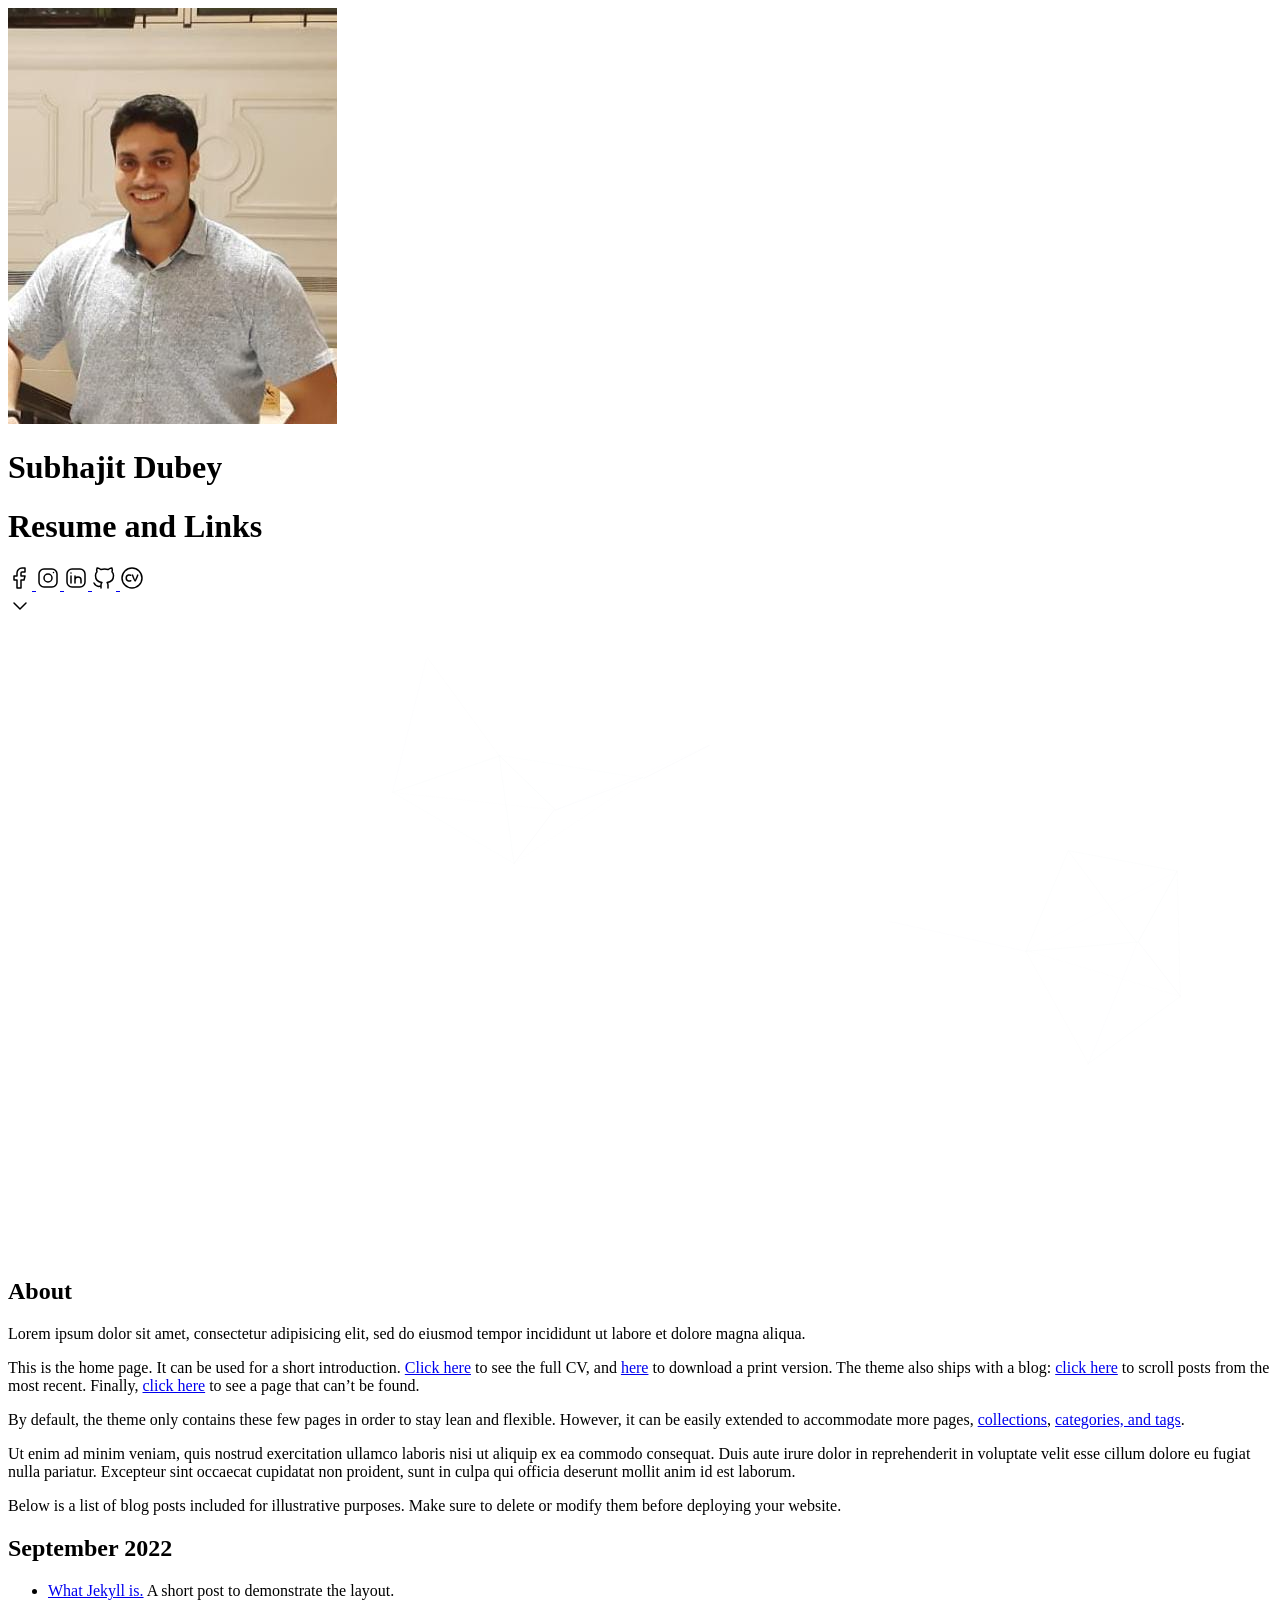
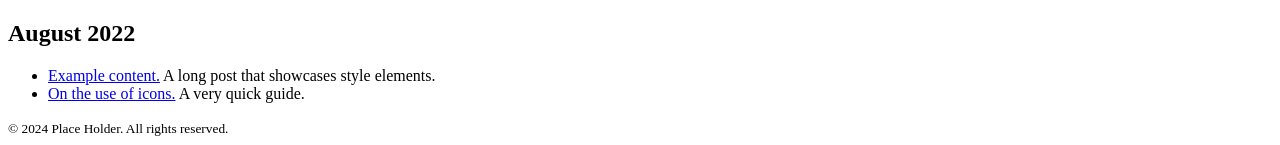
==== docs/index.html @ 46191550 "minor update v0_2" ====
<!DOCTYPE html>
<html lang="en">

<head>
  <meta charset="UTF-8">
  <meta name="viewport" content="width=device-width, initial-scale=1.0">

  <title>
    
    cvless
    
  </title>

  <link rel="stylesheet" href="https://piazzai.github.io/cvless/assets/css/bootstrap.min.css">
  <link rel="stylesheet" href="https://piazzai.github.io/cvless/assets/css/open-color.min.css">
  <link rel="stylesheet" href="https://piazzai.github.io/cvless/assets/css/syntax.css">
  <link rel="stylesheet" href="https://piazzai.github.io/cvless/assets/css/styles.min.css">
  <link rel="apple-touch-icon" sizes="180x180" href="https://piazzai.github.io/cvless/assets/apple-touch-icon.png">
  <link rel="icon" type="image/png" sizes="32x32" href="https://piazzai.github.io/cvless/assets/favicon-32x32.png">
  <link rel="icon" type="image/png" sizes="16x16" href="https://piazzai.github.io/cvless/assets/favicon-16x16.png">
  <link rel="manifest" href="https://piazzai.github.io/cvless/assets/site.webmanifest">
  <link rel="alternate" type="application/atom+xml" title="cvless" href="https://piazzai.github.io/cvless/atom.xml">

  <!-- Begin Jekyll SEO tag v2.8.0 -->
<meta name="generator" content="Jekyll v4.3.3" />
<meta property="og:title" content="Home" />
<meta name="author" content="Place Holder" />
<meta property="og:locale" content="en_US" />
<meta name="description" content="Jekyll theme for a beautiful online CV" />
<meta property="og:description" content="Jekyll theme for a beautiful online CV" />
<link rel="canonical" href="https://piazzai.github.io/cvless/" />
<meta property="og:url" content="https://piazzai.github.io/cvless/" />
<meta property="og:site_name" content="cvless" />
<meta property="og:type" content="website" />
<meta name="twitter:card" content="summary" />
<meta property="twitter:title" content="Home" />
<script type="application/ld+json">
{"@context":"https://schema.org","@type":"WebSite","author":{"@type":"Person","name":"Place Holder"},"description":"Jekyll theme for a beautiful online CV","headline":"Home","name":"cvless","url":"https://piazzai.github.io/cvless/"}</script>
<!-- End Jekyll SEO tag -->

</head>


<body>

  <div id="particles-js" class="fullscreen">
  <div class="jumbotron text-center">
    
    <img class="particles-photo" src="assets/files/photo.jpg" />
    
    <h1 class="particles-title">Subhajit Dubey</h1>
    <h1 class="particles-subtitle">Resume and Links</h1>
    <div class="nowrap">
      
      <a class="particles-icon" href="https://www.facebook.com/subhajit.dubey/"><svg width="24px" height="24px" stroke-width="1.5" viewBox="0 0 24 24" fill="none" xmlns="http://www.w3.org/2000/svg" color="#000000"><path d="M17 2h-3a5 5 0 00-5 5v3H6v4h3v8h4v-8h3l1-4h-4V7a1 1 0 011-1h3V2z" stroke="#000000" stroke-width="1.5" stroke-linecap="round" stroke-linejoin="round"></path></svg>
</a>
      
      
      <a class="particles-icon" href="https://www.instagram.com/subhajitdubey/"><svg width="24px" height="24px" stroke-width="1.5" viewBox="0 0 24 24" fill="none" xmlns="http://www.w3.org/2000/svg" color="#000000"><path d="M12 16a4 4 0 100-8 4 4 0 000 8z" stroke="#000000" stroke-width="1.5" stroke-linecap="round" stroke-linejoin="round"></path><path d="M3 16V8a5 5 0 015-5h8a5 5 0 015 5v8a5 5 0 01-5 5H8a5 5 0 01-5-5z" stroke="#000000" stroke-width="1.5"></path><path d="M17.5 6.51l.01-.011" stroke="#000000" stroke-width="1.5" stroke-linecap="round" stroke-linejoin="round"></path></svg>
</a>
      
      
      <a class="particles-icon" href="https://www.linkedin.com/in/subhajitdubey/"><svg width="24px" height="24px" stroke-width="1.5" viewBox="0 0 24 24" fill="none" xmlns="http://www.w3.org/2000/svg" color="#000000"><path d="M21 8v8a5 5 0 01-5 5H8a5 5 0 01-5-5V8a5 5 0 015-5h8a5 5 0 015 5zM7 17v-7" stroke="#000000" stroke-width="1.5" stroke-linecap="round" stroke-linejoin="round"></path><path d="M11 17v-3.25M11 10v3.75m0 0c0-3.75 6-3.75 6 0V17M7 7.01l.01-.011" stroke="#000000" stroke-width="1.5" stroke-linecap="round" stroke-linejoin="round"></path></svg>
</a>
      
      
      <a class="particles-icon" href="https://github.com/subhajit-dubey"><svg width="24px" height="24px" stroke-width="1.5" viewBox="0 0 24 24" fill="none" xmlns="http://www.w3.org/2000/svg" color="#000000"><path d="M16 22.027v-2.87a3.37 3.37 0 00-.94-2.61c3.14-.35 6.44-1.54 6.44-7a5.44 5.44 0 00-1.5-3.75 5.07 5.07 0 00-.09-3.77s-1.18-.35-3.91 1.48a13.38 13.38 0 00-7 0c-2.73-1.83-3.91-1.48-3.91-1.48A5.07 5.07 0 005 5.797a5.44 5.44 0 00-1.5 3.78c0 5.42 3.3 6.61 6.44 7a3.37 3.37 0 00-.94 2.58v2.87M9 20.027c-3 .973-5.5 0-7-3" stroke="#000000" stroke-width="1.5" stroke-linecap="round" stroke-linejoin="round"></path></svg>
</a>
      
      <a class="particles-icon" href="cv"><svg width="24px" height="24px" stroke-width="1.5" viewBox="0 0 24 24" fill="none" color="#000000"><path d="M12 22c5.523 0 10-4.477 10-10S17.523 2 12 2 2 6.477 2 12s4.477 10 10 10z" stroke="#000000" stroke-width="1.5" stroke-linecap="round" stroke-linejoin="round" /><path d="m 10.743752,9.2133219 c 0,0 -4.5125702,-1.1966648 -4.5125705,2.7561791 -3e-7,4.258147 4.5640215,2.715661 4.5640215,2.715661" stroke="#000000" stroke-width="1.5" stroke-linecap="round" stroke-linejoin="round" /><path d="m 12.449181,9.1023598 c 0,0 2.137936,5.8060432 2.686032,5.8060432 0.511982,0 2.633605,-5.7961624 2.633605,-5.7961624" stroke="#000000" stroke-width="1.5" stroke-linecap="round" stroke-linejoin="round" /></svg>
</a>
    </div>
  </div>
  <div class="particles-scroll">
    <a class="particles-icon" href="#scroll"><svg width="24px" height="24px" stroke-width="1.5" viewBox="0 0 24 24" fill="none" xmlns="http://www.w3.org/2000/svg" color="#000000"><path d="M6 9l6 6 6-6" stroke="#000000" stroke-width="1.5" stroke-linecap="round" stroke-linejoin="round"></path></svg>
</a>
  </div>
</div>

  

  <div class="container">
    <div class="row justify-content-center">
      <div class="col col-sm-10 col-md-8 col-lg-6">
        <article id="home">
  <div id="scroll" class="toggle-bar">
  <a id="theme-toggle" class="toggle-icon" onclick="modeSwitcher()"></a>
</div>

  <main>
    <h1 id="about">About</h1>

<p>Lorem ipsum dolor sit amet, consectetur adipisicing elit, sed do eiusmod tempor incididunt ut labore et dolore magna aliqua.</p>

<p>This is the home page. It can be used for a short introduction. <a href="cv">Click here</a> to see the full CV, and <a href="assets/files/cv.pdf">here</a> to download a print version. The theme also ships with a blog: <a href="posts">click here</a> to scroll posts from the most recent. Finally, <a href="404">click here</a> to see a page that can’t be found.</p>

<p>By default, the theme only contains these few pages in order to stay lean and flexible. However, it can be easily extended to accommodate more pages, <a href="https://jekyllrb.com/docs/collections/">collections</a>, <a href="https://jekyllrb.com/docs/posts/#tags-and-categories">categories, and tags</a>.</p>

<p>Ut enim ad minim veniam, quis nostrud exercitation ullamco laboris nisi ut aliquip ex ea commodo consequat. Duis aute irure dolor in reprehenderit in voluptate velit esse cillum dolore eu fugiat nulla pariatur. Excepteur sint occaecat cupidatat non proident, sunt in culpa qui officia deserunt mollit anim id est laborum.</p>

<p>Below is a list of blog posts included for illustrative purposes. Make sure to delete or modify them before deploying your website.</p>

<div class="archive">
  
  <h2>September 2022</h2>
  <ul>
    
    <li><a href="https://piazzai.github.io/cvless/2022/09/01/whats-jekyll/">What Jekyll is.</a> <span class="lead">A short post to demonstrate the layout.</span></li>
    
  </ul>
  
  <h2>August 2022</h2>
  <ul>
    
    <li><a href="https://piazzai.github.io/cvless/2022/08/15/example-content/">Example content.</a> <span class="lead">A long post that showcases style elements.</span></li>
    
    <li><a href="https://piazzai.github.io/cvless/2022/08/01/on-the-use-of-icons/">On the use of icons.</a> <span class="lead">A very quick guide.</span></li>
    
  </ul>
  
</div>


  </main>
  <footer>
  <small>&copy; <time datetime="2024-01-22T11:22:36+01:00">2024</time>
    Place Holder. All rights reserved.</small>
</footer>

</article>

      </div>
    </div>
  </div>
  <script src="https://piazzai.github.io/cvless/assets/js/bootstrap.min.js"></script>
  
  <script src="https://piazzai.github.io/cvless/assets/js/darkmode.js"></script>
  
  
  <script src="assets/js/particles.min.js"></script>
  <script src="assets/js/main.js"></script>
  
</body>

</html>
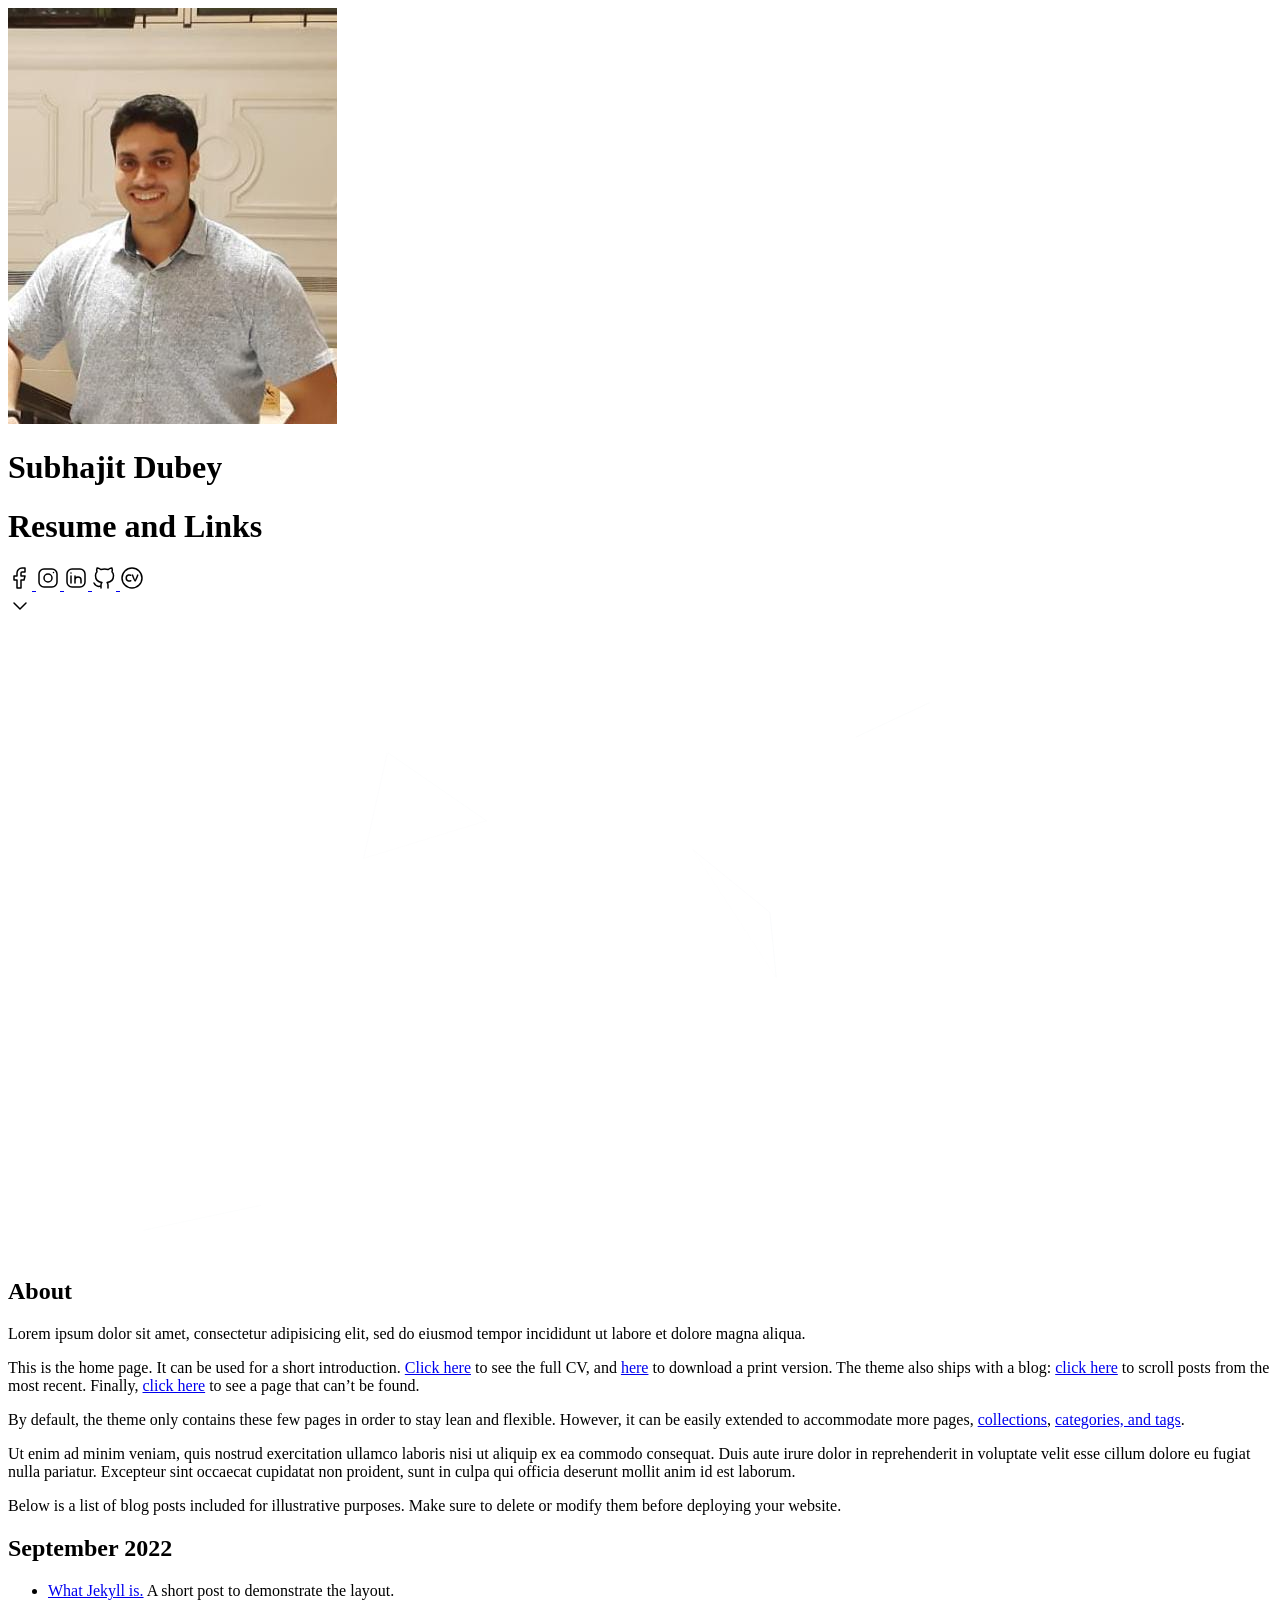
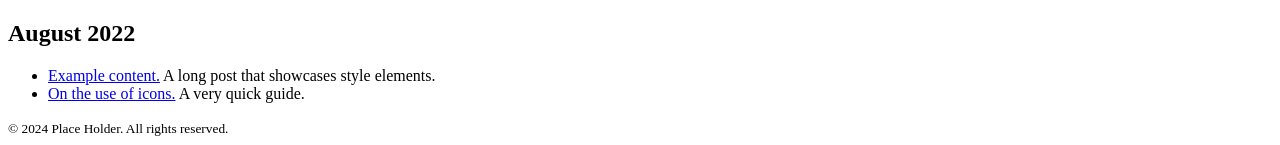
==== commit 1b7b4aae: "minor update v0_3" ====
--- a/docs/index.html
+++ b/docs/index.html
@@ -7,7 +7,7 @@
 
   <title>
     
-    cvless
+    Resume
     
   </title>
 
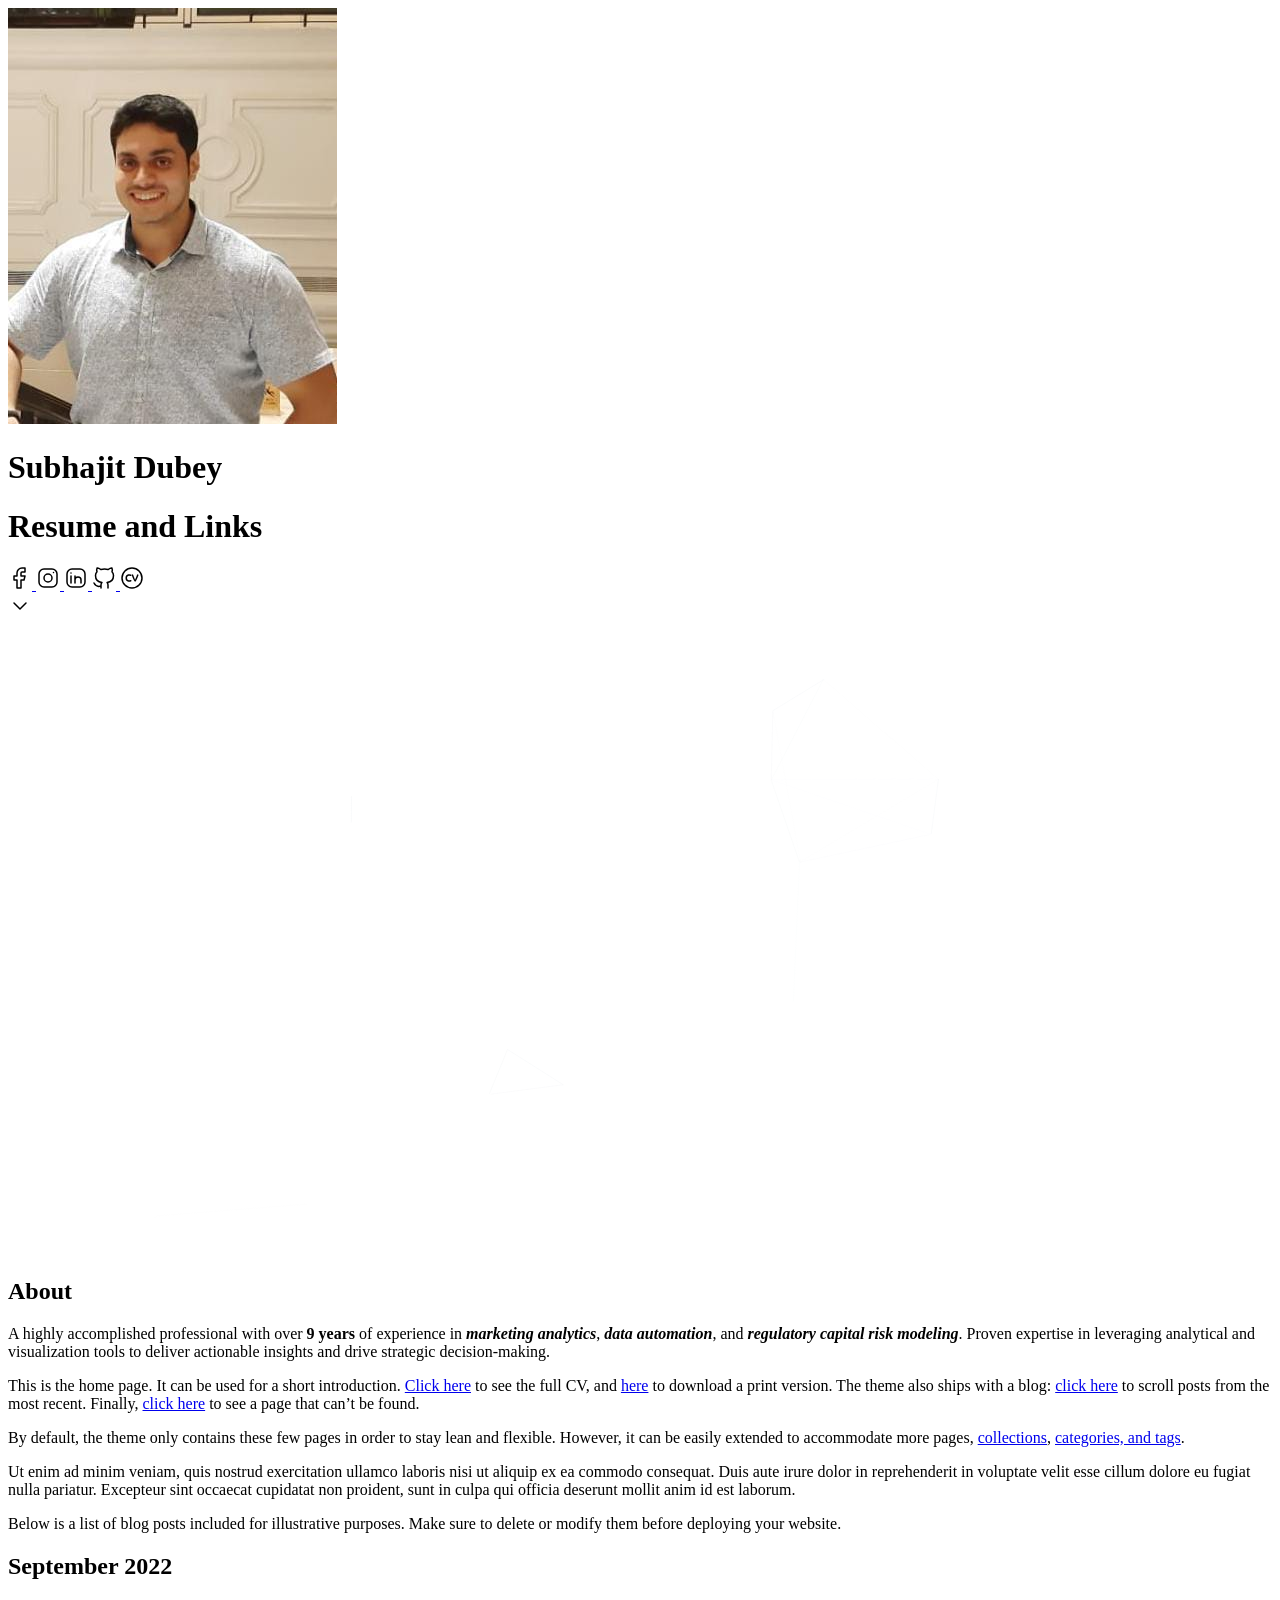
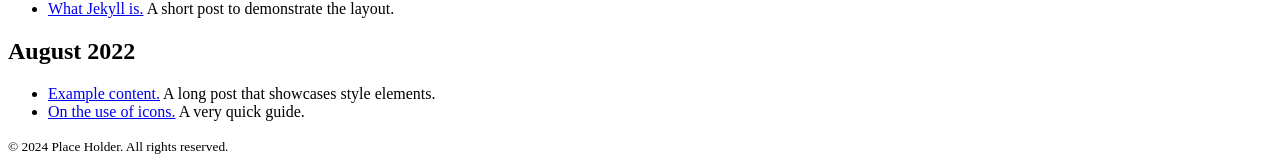
==== commit e6169a52: "minor update v0_4" ====
--- a/docs/index.html
+++ b/docs/index.html
@@ -90,7 +90,11 @@
   <main>
     <h1 id="about">About</h1>
 
-<p>Lorem ipsum dolor sit amet, consectetur adipisicing elit, sed do eiusmod tempor incididunt ut labore et dolore magna aliqua.</p>
+<p>A highly accomplished professional with over <b>9 years</b> of experience in <b><i>marketing analytics</i></b>, <b><i>data
+      automation</i></b>, and <b><i>regulatory capital risk
+      modeling</i></b>. Proven expertise in leveraging analytical
+  and visualization tools to deliver actionable insights and
+  drive strategic decision-making.</p>
 
 <p>This is the home page. It can be used for a short introduction. <a href="cv">Click here</a> to see the full CV, and <a href="assets/files/cv.pdf">here</a> to download a print version. The theme also ships with a blog: <a href="posts">click here</a> to scroll posts from the most recent. Finally, <a href="404">click here</a> to see a page that can’t be found.</p>
 
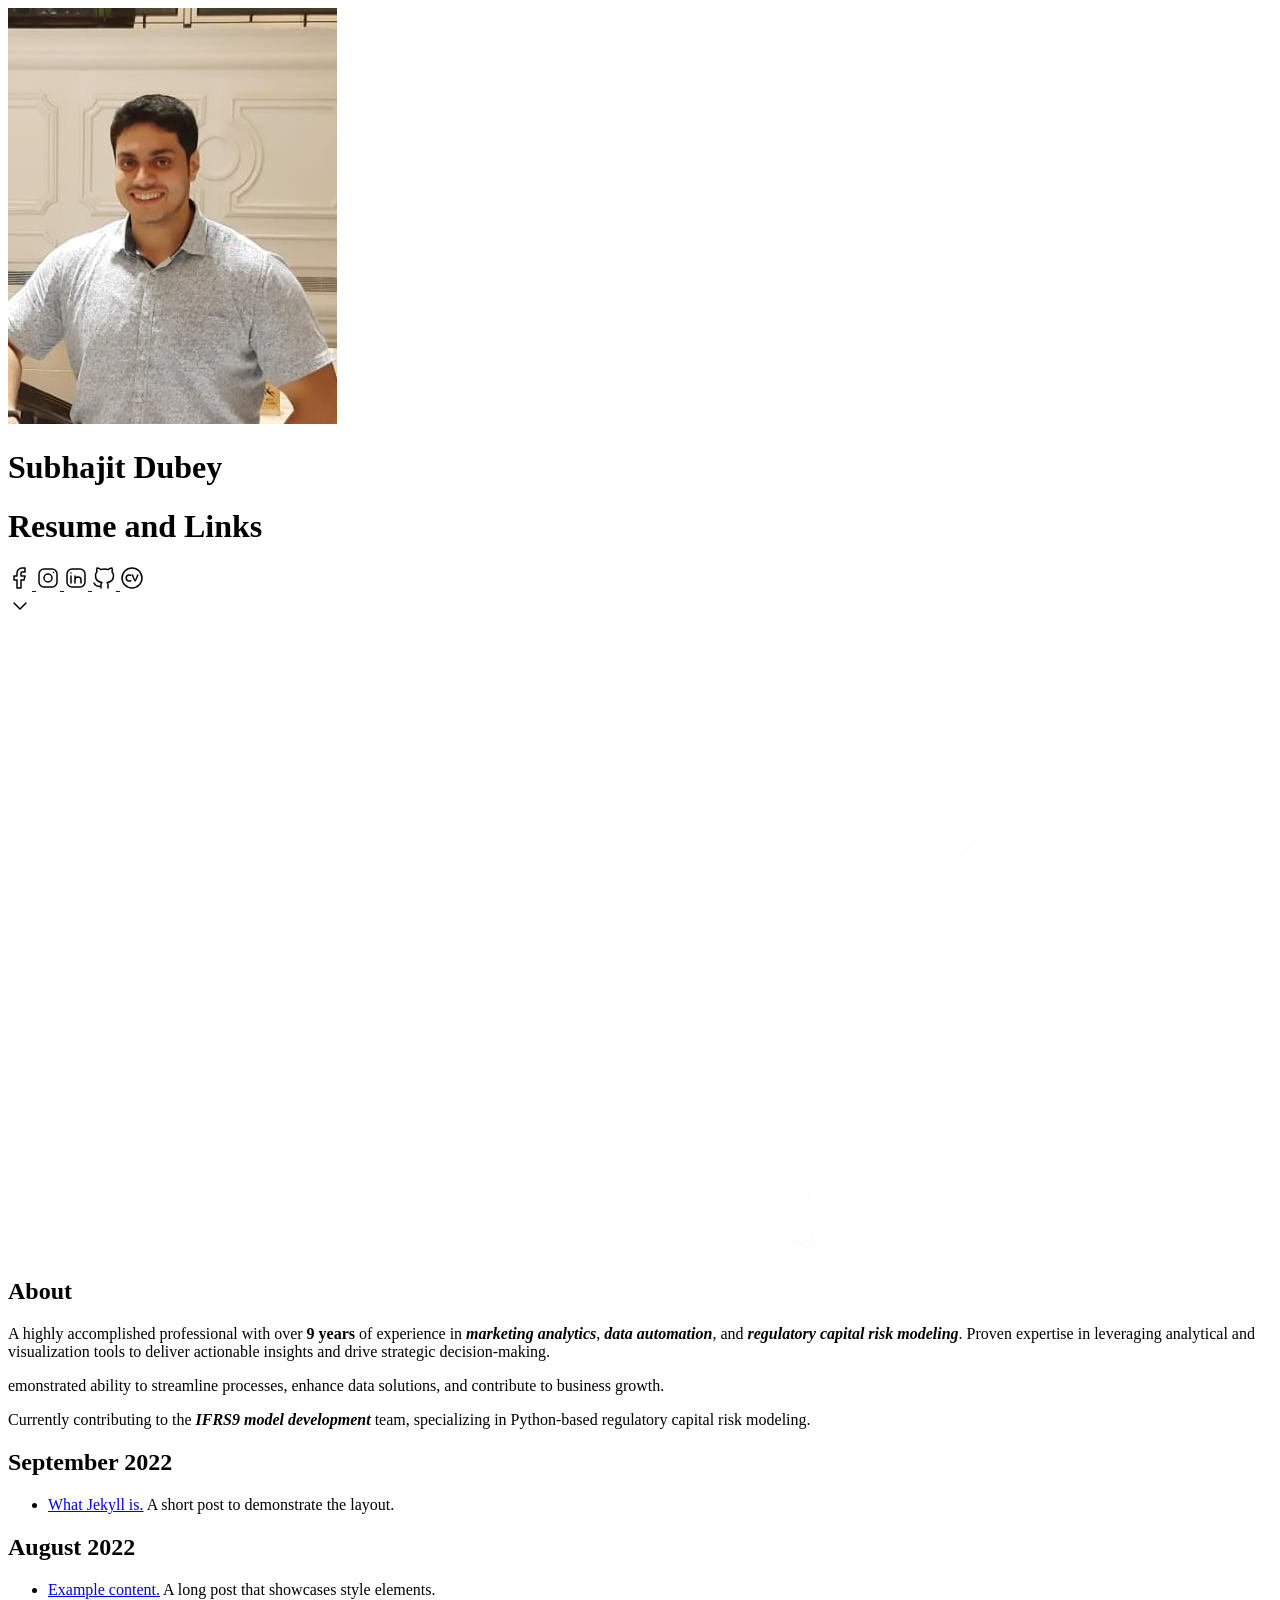
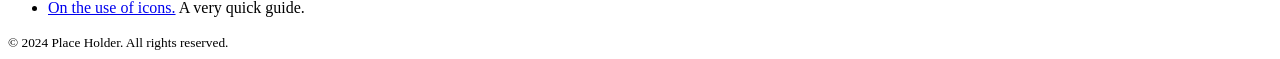
==== commit c43a07c5: "minor update v0_5" ====
--- a/docs/index.html
+++ b/docs/index.html
@@ -96,13 +96,12 @@
   and visualization tools to deliver actionable insights and
   drive strategic decision-making.</p>
 
-<p>This is the home page. It can be used for a short introduction. <a href="cv">Click here</a> to see the full CV, and <a href="assets/files/cv.pdf">here</a> to download a print version. The theme also ships with a blog: <a href="posts">click here</a> to scroll posts from the most recent. Finally, <a href="404">click here</a> to see a page that can’t be found.</p>
+<p>emonstrated ability to streamline processes, enhance data
+  solutions, and contribute to business growth.</p>
 
-<p>By default, the theme only contains these few pages in order to stay lean and flexible. However, it can be easily extended to accommodate more pages, <a href="https://jekyllrb.com/docs/collections/">collections</a>, <a href="https://jekyllrb.com/docs/posts/#tags-and-categories">categories, and tags</a>.</p>
-
-<p>Ut enim ad minim veniam, quis nostrud exercitation ullamco laboris nisi ut aliquip ex ea commodo consequat. Duis aute irure dolor in reprehenderit in voluptate velit esse cillum dolore eu fugiat nulla pariatur. Excepteur sint occaecat cupidatat non proident, sunt in culpa qui officia deserunt mollit anim id est laborum.</p>
-
-<p>Below is a list of blog posts included for illustrative purposes. Make sure to delete or modify them before deploying your website.</p>
+<p>Currently contributing to the <b><i>IFRS9 model development</i></b>
+  team, specializing in Python-based regulatory capital risk
+  modeling.</p>
 
 <div class="archive">
   
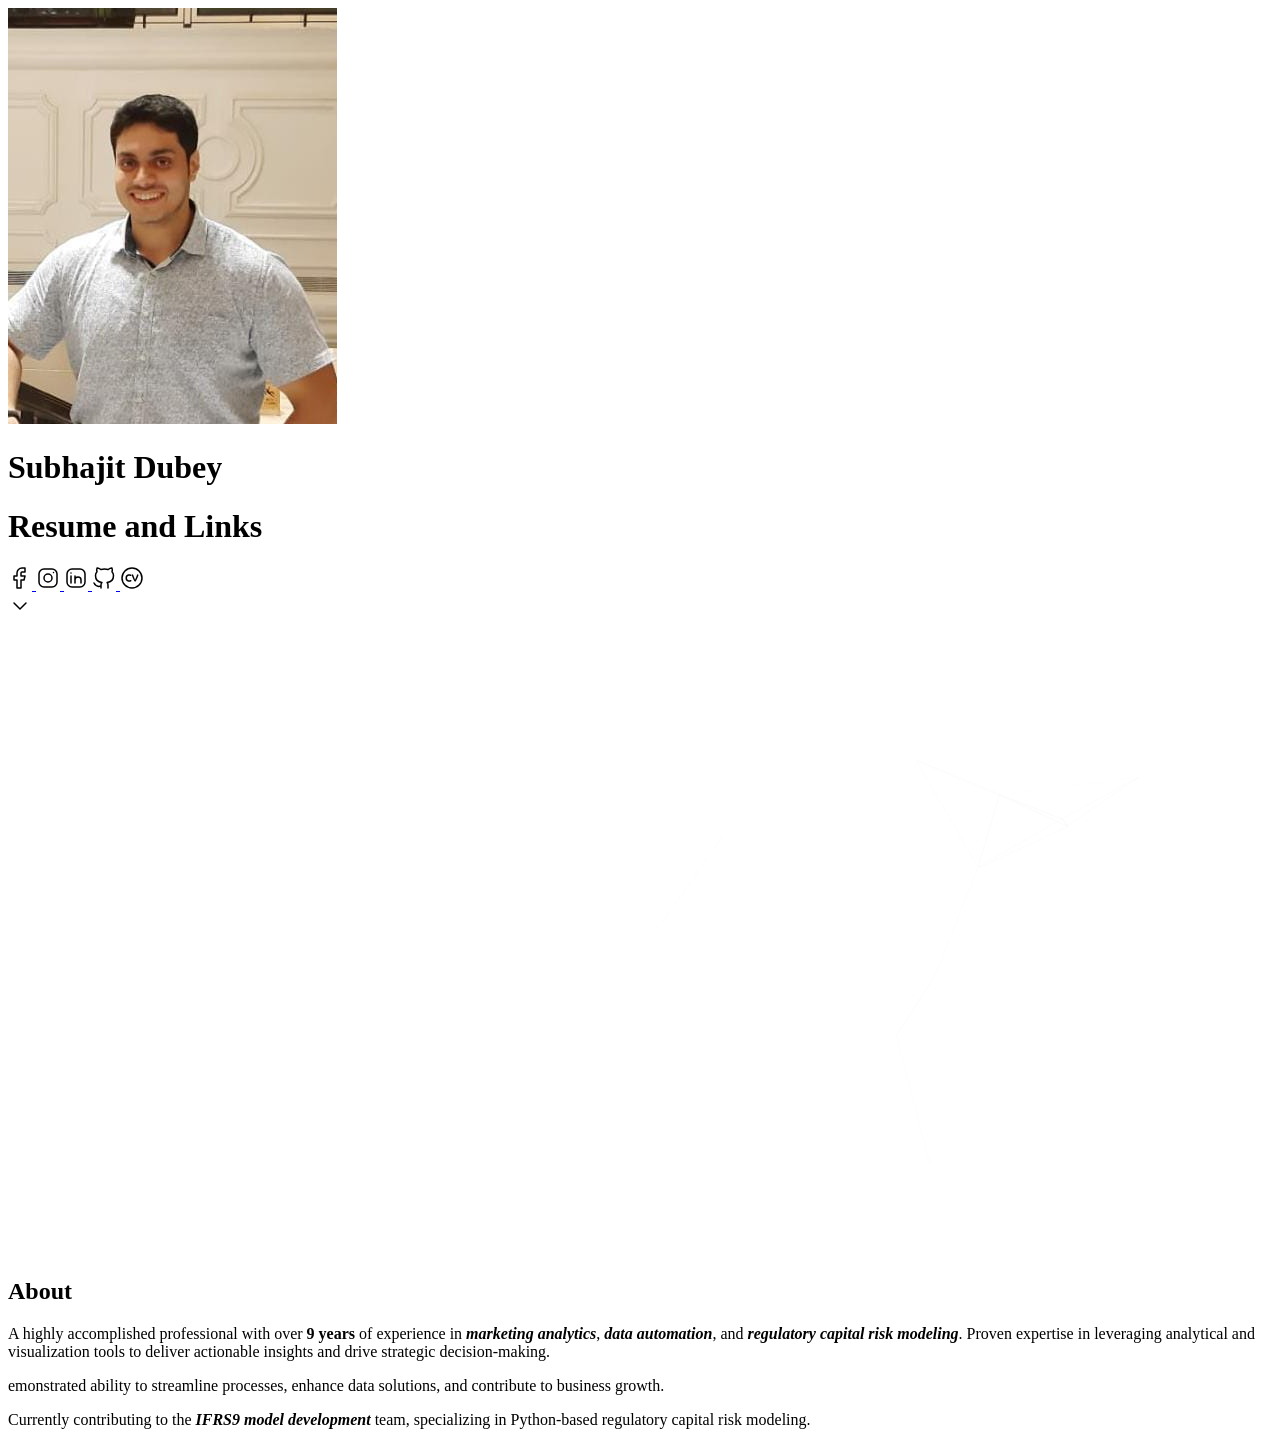
==== commit fe277dc2: "minor update v0_6" ====
--- a/docs/index.html
+++ b/docs/index.html
@@ -103,32 +103,9 @@
   team, specializing in Python-based regulatory capital risk
   modeling.</p>
 
-<div class="archive">
-  
-  <h2>September 2022</h2>
-  <ul>
-    
-    <li><a href="https://piazzai.github.io/cvless/2022/09/01/whats-jekyll/">What Jekyll is.</a> <span class="lead">A short post to demonstrate the layout.</span></li>
-    
-  </ul>
-  
-  <h2>August 2022</h2>
-  <ul>
-    
-    <li><a href="https://piazzai.github.io/cvless/2022/08/15/example-content/">Example content.</a> <span class="lead">A long post that showcases style elements.</span></li>
-    
-    <li><a href="https://piazzai.github.io/cvless/2022/08/01/on-the-use-of-icons/">On the use of icons.</a> <span class="lead">A very quick guide.</span></li>
-    
-  </ul>
-  
-</div>
 
 
   </main>
-  <footer>
-  <small>&copy; <time datetime="2024-01-22T11:22:36+01:00">2024</time>
-    Place Holder. All rights reserved.</small>
-</footer>
 
 </article>
 
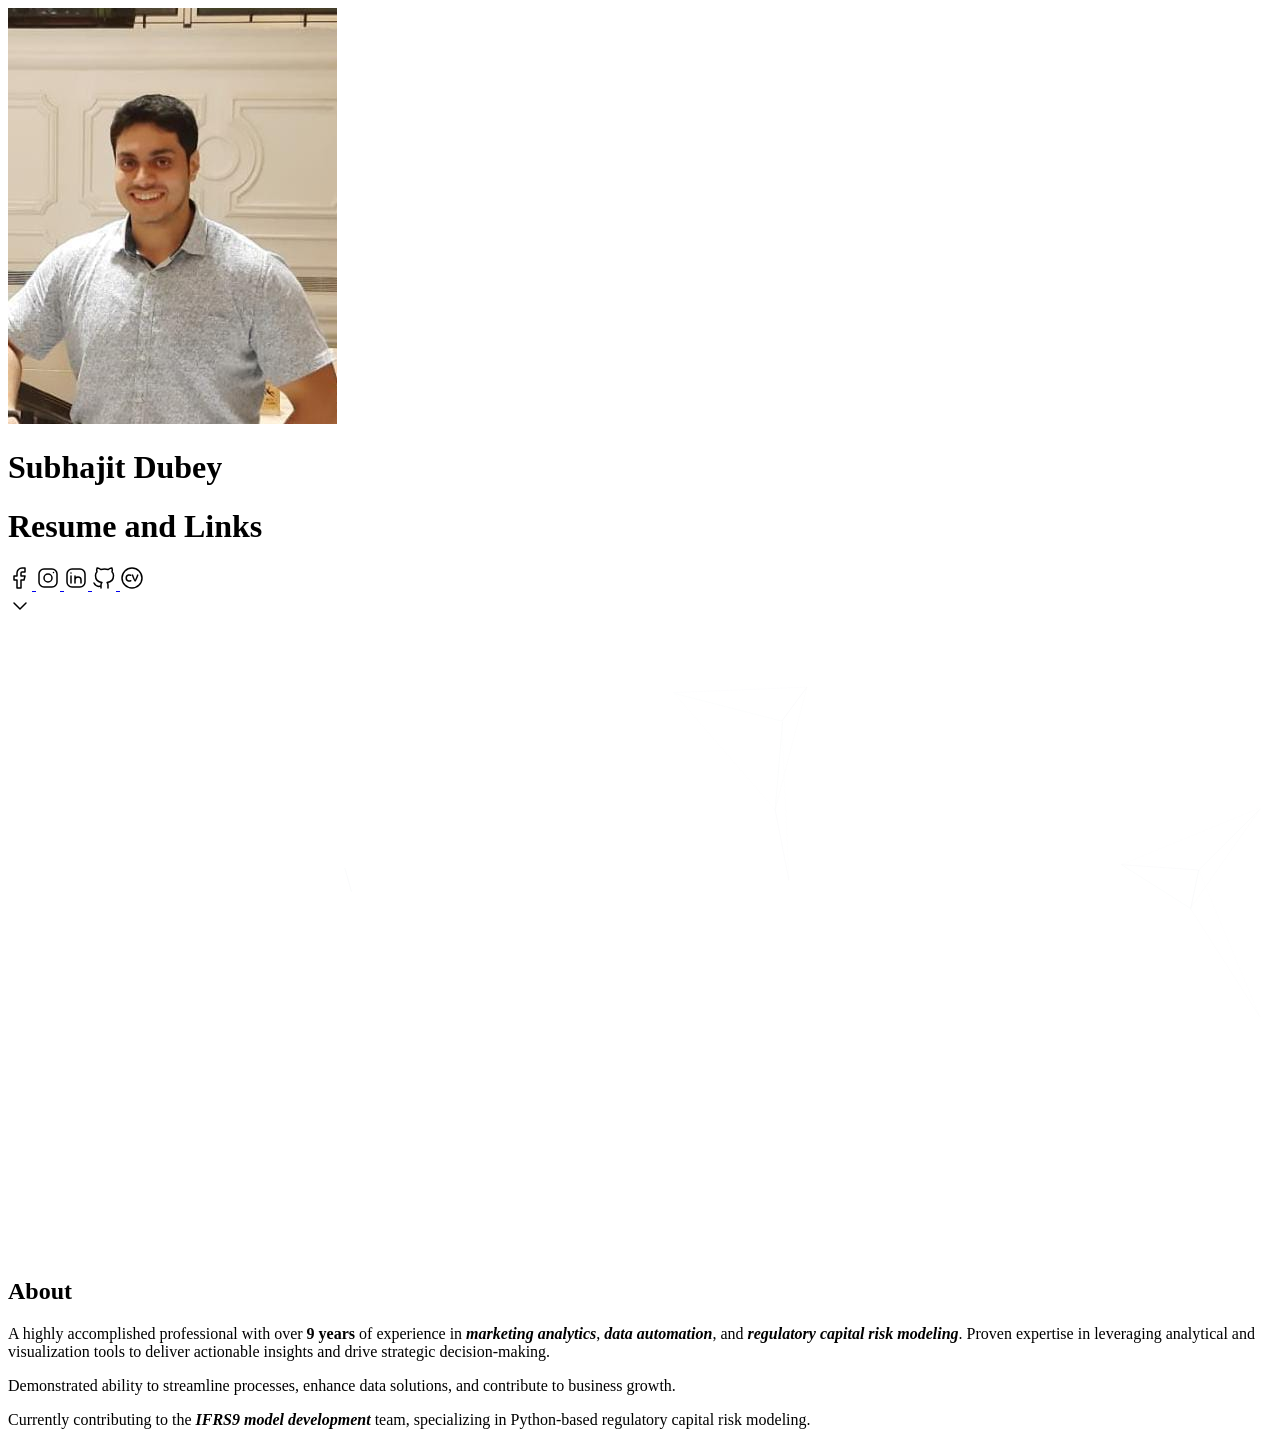
==== commit 97dfbd00: "all links updated" ====
--- a/docs/index.html
+++ b/docs/index.html
@@ -67,7 +67,7 @@
       <a class="particles-icon" href="https://github.com/subhajit-dubey"><svg width="24px" height="24px" stroke-width="1.5" viewBox="0 0 24 24" fill="none" xmlns="http://www.w3.org/2000/svg" color="#000000"><path d="M16 22.027v-2.87a3.37 3.37 0 00-.94-2.61c3.14-.35 6.44-1.54 6.44-7a5.44 5.44 0 00-1.5-3.75 5.07 5.07 0 00-.09-3.77s-1.18-.35-3.91 1.48a13.38 13.38 0 00-7 0c-2.73-1.83-3.91-1.48-3.91-1.48A5.07 5.07 0 005 5.797a5.44 5.44 0 00-1.5 3.78c0 5.42 3.3 6.61 6.44 7a3.37 3.37 0 00-.94 2.58v2.87M9 20.027c-3 .973-5.5 0-7-3" stroke="#000000" stroke-width="1.5" stroke-linecap="round" stroke-linejoin="round"></path></svg>
 </a>
       
-      <a class="particles-icon" href="cv"><svg width="24px" height="24px" stroke-width="1.5" viewBox="0 0 24 24" fill="none" color="#000000"><path d="M12 22c5.523 0 10-4.477 10-10S17.523 2 12 2 2 6.477 2 12s4.477 10 10 10z" stroke="#000000" stroke-width="1.5" stroke-linecap="round" stroke-linejoin="round" /><path d="m 10.743752,9.2133219 c 0,0 -4.5125702,-1.1966648 -4.5125705,2.7561791 -3e-7,4.258147 4.5640215,2.715661 4.5640215,2.715661" stroke="#000000" stroke-width="1.5" stroke-linecap="round" stroke-linejoin="round" /><path d="m 12.449181,9.1023598 c 0,0 2.137936,5.8060432 2.686032,5.8060432 0.511982,0 2.633605,-5.7961624 2.633605,-5.7961624" stroke="#000000" stroke-width="1.5" stroke-linecap="round" stroke-linejoin="round" /></svg>
+      <a class="particles-icon" href="https://subhajit-dubey.github.io/cv_soft/"><svg width="24px" height="24px" stroke-width="1.5" viewBox="0 0 24 24" fill="none" color="#000000"><path d="M12 22c5.523 0 10-4.477 10-10S17.523 2 12 2 2 6.477 2 12s4.477 10 10 10z" stroke="#000000" stroke-width="1.5" stroke-linecap="round" stroke-linejoin="round" /><path d="m 10.743752,9.2133219 c 0,0 -4.5125702,-1.1966648 -4.5125705,2.7561791 -3e-7,4.258147 4.5640215,2.715661 4.5640215,2.715661" stroke="#000000" stroke-width="1.5" stroke-linecap="round" stroke-linejoin="round" /><path d="m 12.449181,9.1023598 c 0,0 2.137936,5.8060432 2.686032,5.8060432 0.511982,0 2.633605,-5.7961624 2.633605,-5.7961624" stroke="#000000" stroke-width="1.5" stroke-linecap="round" stroke-linejoin="round" /></svg>
 </a>
     </div>
   </div>
@@ -96,7 +96,7 @@
   and visualization tools to deliver actionable insights and
   drive strategic decision-making.</p>
 
-<p>emonstrated ability to streamline processes, enhance data
+<p>Demonstrated ability to streamline processes, enhance data
   solutions, and contribute to business growth.</p>
 
 <p>Currently contributing to the <b><i>IFRS9 model development</i></b>
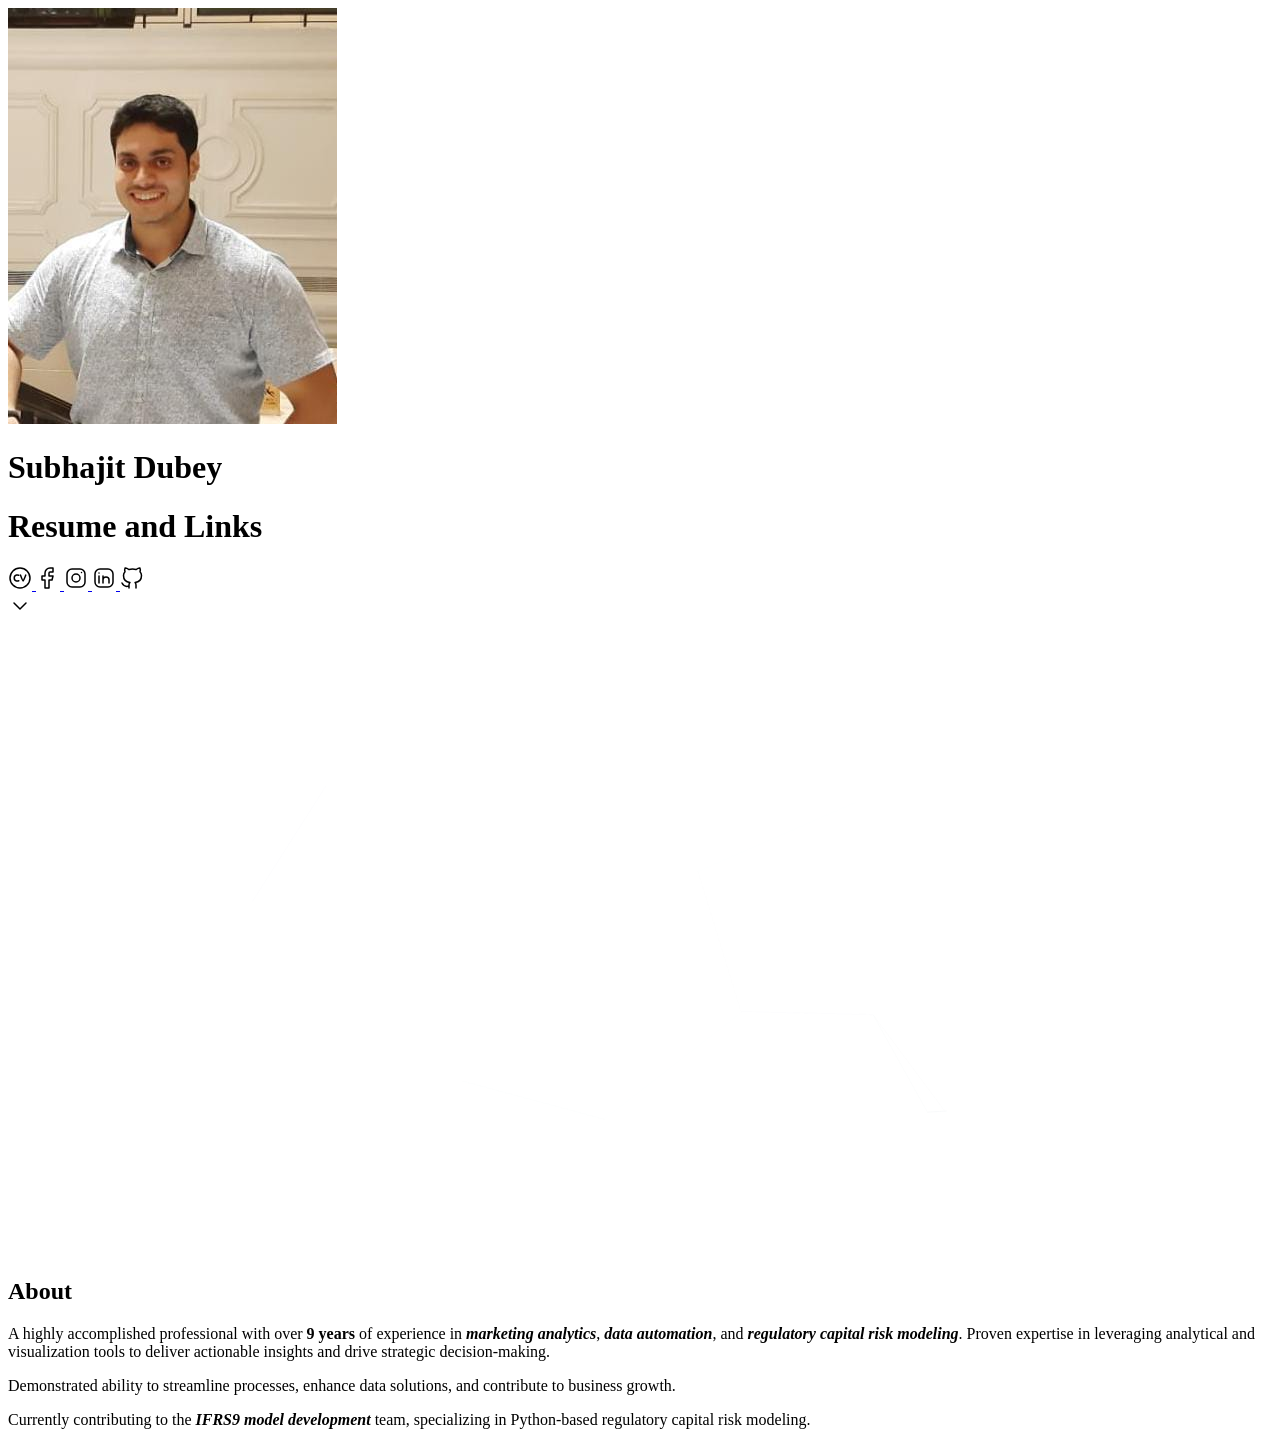
==== commit eb58f82e: "cv added as the first item" ====
--- a/docs/index.html
+++ b/docs/index.html
@@ -52,6 +52,9 @@
     <h1 class="particles-subtitle">Resume and Links</h1>
     <div class="nowrap">
       
+      <a class="particles-icon" href="https://subhajit-dubey.github.io/cv_soft/"><svg width="24px" height="24px" stroke-width="1.5" viewBox="0 0 24 24" fill="none" color="#000000"><path d="M12 22c5.523 0 10-4.477 10-10S17.523 2 12 2 2 6.477 2 12s4.477 10 10 10z" stroke="#000000" stroke-width="1.5" stroke-linecap="round" stroke-linejoin="round" /><path d="m 10.743752,9.2133219 c 0,0 -4.5125702,-1.1966648 -4.5125705,2.7561791 -3e-7,4.258147 4.5640215,2.715661 4.5640215,2.715661" stroke="#000000" stroke-width="1.5" stroke-linecap="round" stroke-linejoin="round" /><path d="m 12.449181,9.1023598 c 0,0 2.137936,5.8060432 2.686032,5.8060432 0.511982,0 2.633605,-5.7961624 2.633605,-5.7961624" stroke="#000000" stroke-width="1.5" stroke-linecap="round" stroke-linejoin="round" /></svg>
+</a>
+
       <a class="particles-icon" href="https://www.facebook.com/subhajit.dubey/"><svg width="24px" height="24px" stroke-width="1.5" viewBox="0 0 24 24" fill="none" xmlns="http://www.w3.org/2000/svg" color="#000000"><path d="M17 2h-3a5 5 0 00-5 5v3H6v4h3v8h4v-8h3l1-4h-4V7a1 1 0 011-1h3V2z" stroke="#000000" stroke-width="1.5" stroke-linecap="round" stroke-linejoin="round"></path></svg>
 </a>
       
@@ -67,8 +70,6 @@
       <a class="particles-icon" href="https://github.com/subhajit-dubey"><svg width="24px" height="24px" stroke-width="1.5" viewBox="0 0 24 24" fill="none" xmlns="http://www.w3.org/2000/svg" color="#000000"><path d="M16 22.027v-2.87a3.37 3.37 0 00-.94-2.61c3.14-.35 6.44-1.54 6.44-7a5.44 5.44 0 00-1.5-3.75 5.07 5.07 0 00-.09-3.77s-1.18-.35-3.91 1.48a13.38 13.38 0 00-7 0c-2.73-1.83-3.91-1.48-3.91-1.48A5.07 5.07 0 005 5.797a5.44 5.44 0 00-1.5 3.78c0 5.42 3.3 6.61 6.44 7a3.37 3.37 0 00-.94 2.58v2.87M9 20.027c-3 .973-5.5 0-7-3" stroke="#000000" stroke-width="1.5" stroke-linecap="round" stroke-linejoin="round"></path></svg>
 </a>
       
-      <a class="particles-icon" href="https://subhajit-dubey.github.io/cv_soft/"><svg width="24px" height="24px" stroke-width="1.5" viewBox="0 0 24 24" fill="none" color="#000000"><path d="M12 22c5.523 0 10-4.477 10-10S17.523 2 12 2 2 6.477 2 12s4.477 10 10 10z" stroke="#000000" stroke-width="1.5" stroke-linecap="round" stroke-linejoin="round" /><path d="m 10.743752,9.2133219 c 0,0 -4.5125702,-1.1966648 -4.5125705,2.7561791 -3e-7,4.258147 4.5640215,2.715661 4.5640215,2.715661" stroke="#000000" stroke-width="1.5" stroke-linecap="round" stroke-linejoin="round" /><path d="m 12.449181,9.1023598 c 0,0 2.137936,5.8060432 2.686032,5.8060432 0.511982,0 2.633605,-5.7961624 2.633605,-5.7961624" stroke="#000000" stroke-width="1.5" stroke-linecap="round" stroke-linejoin="round" /></svg>
-</a>
     </div>
   </div>
   <div class="particles-scroll">
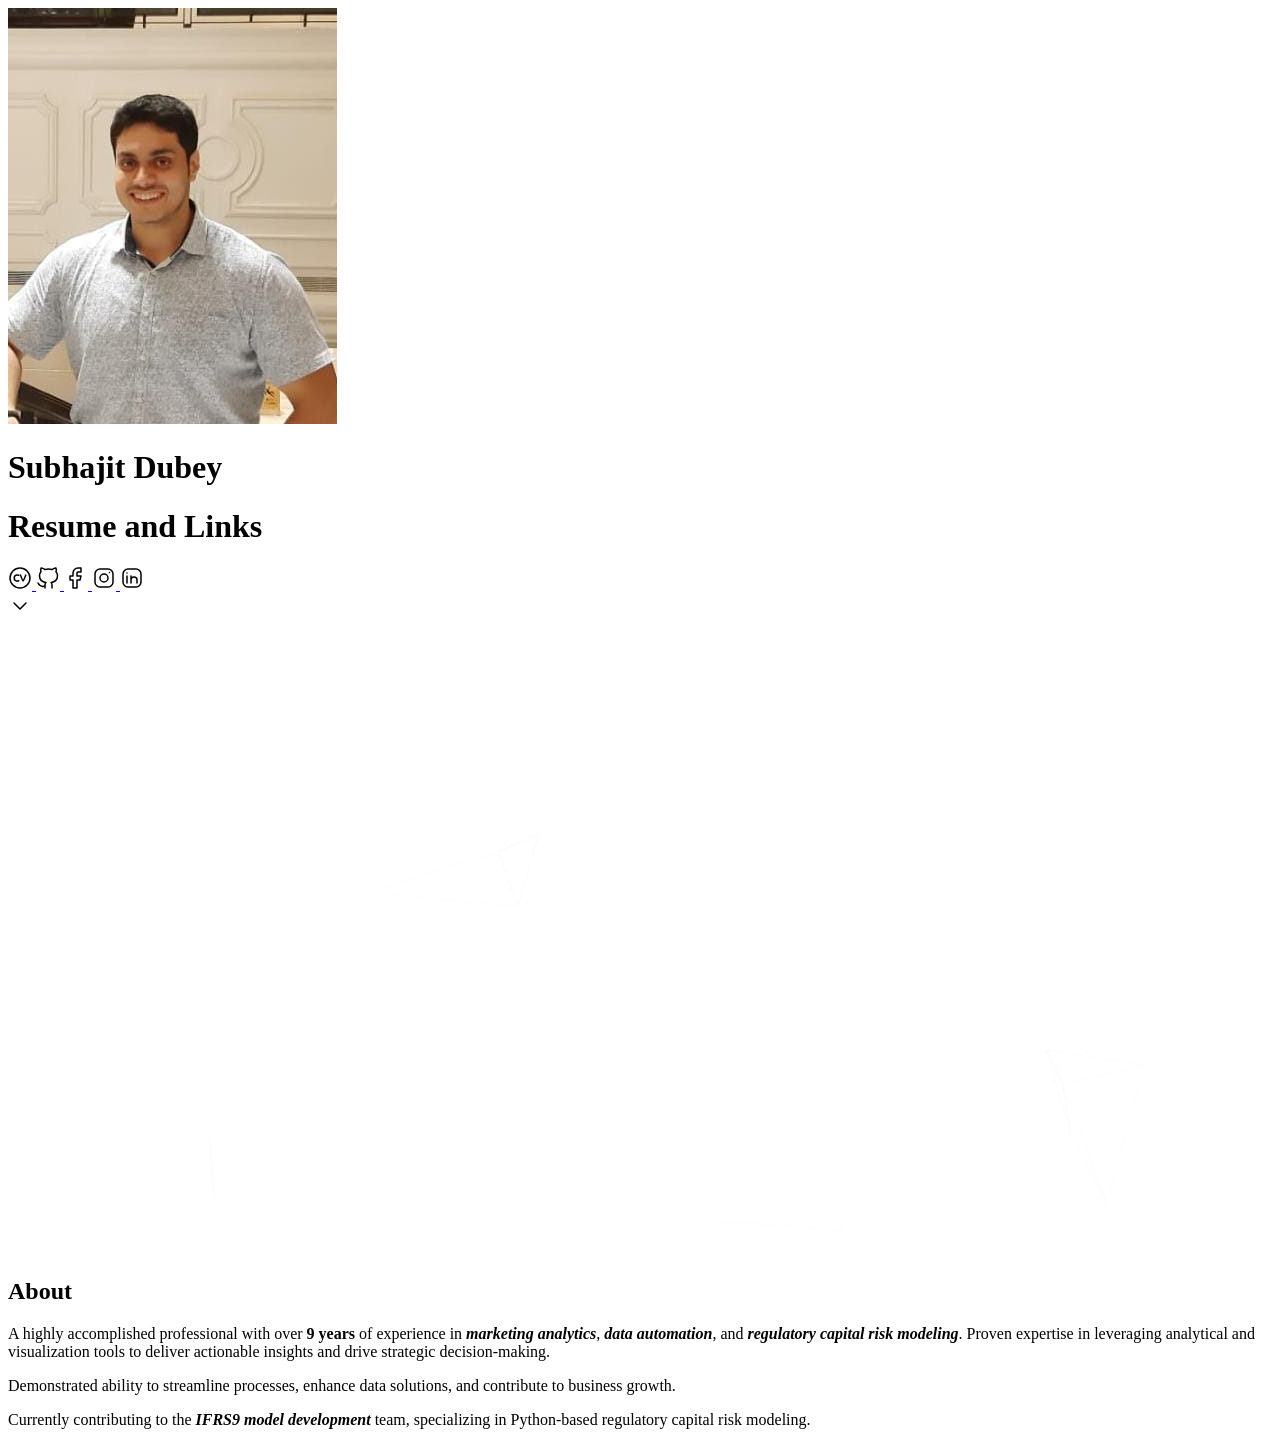
==== commit cd26ec08: "updating github as the second item" ====
--- a/docs/index.html
+++ b/docs/index.html
@@ -55,20 +55,18 @@
       <a class="particles-icon" href="https://subhajit-dubey.github.io/cv_soft/"><svg width="24px" height="24px" stroke-width="1.5" viewBox="0 0 24 24" fill="none" color="#000000"><path d="M12 22c5.523 0 10-4.477 10-10S17.523 2 12 2 2 6.477 2 12s4.477 10 10 10z" stroke="#000000" stroke-width="1.5" stroke-linecap="round" stroke-linejoin="round" /><path d="m 10.743752,9.2133219 c 0,0 -4.5125702,-1.1966648 -4.5125705,2.7561791 -3e-7,4.258147 4.5640215,2.715661 4.5640215,2.715661" stroke="#000000" stroke-width="1.5" stroke-linecap="round" stroke-linejoin="round" /><path d="m 12.449181,9.1023598 c 0,0 2.137936,5.8060432 2.686032,5.8060432 0.511982,0 2.633605,-5.7961624 2.633605,-5.7961624" stroke="#000000" stroke-width="1.5" stroke-linecap="round" stroke-linejoin="round" /></svg>
 </a>
 
+      <a class="particles-icon" href="https://github.com/subhajit-dubey"><svg width="24px" height="24px" stroke-width="1.5" viewBox="0 0 24 24" fill="none" xmlns="http://www.w3.org/2000/svg" color="#000000"><path d="M16 22.027v-2.87a3.37 3.37 0 00-.94-2.61c3.14-.35 6.44-1.54 6.44-7a5.44 5.44 0 00-1.5-3.75 5.07 5.07 0 00-.09-3.77s-1.18-.35-3.91 1.48a13.38 13.38 0 00-7 0c-2.73-1.83-3.91-1.48-3.91-1.48A5.07 5.07 0 005 5.797a5.44 5.44 0 00-1.5 3.78c0 5.42 3.3 6.61 6.44 7a3.37 3.37 0 00-.94 2.58v2.87M9 20.027c-3 .973-5.5 0-7-3" stroke="#000000" stroke-width="1.5" stroke-linecap="round" stroke-linejoin="round"></path></svg>
+</a>
+
       <a class="particles-icon" href="https://www.facebook.com/subhajit.dubey/"><svg width="24px" height="24px" stroke-width="1.5" viewBox="0 0 24 24" fill="none" xmlns="http://www.w3.org/2000/svg" color="#000000"><path d="M17 2h-3a5 5 0 00-5 5v3H6v4h3v8h4v-8h3l1-4h-4V7a1 1 0 011-1h3V2z" stroke="#000000" stroke-width="1.5" stroke-linecap="round" stroke-linejoin="round"></path></svg>
 </a>
-      
       
       <a class="particles-icon" href="https://www.instagram.com/subhajitdubey/"><svg width="24px" height="24px" stroke-width="1.5" viewBox="0 0 24 24" fill="none" xmlns="http://www.w3.org/2000/svg" color="#000000"><path d="M12 16a4 4 0 100-8 4 4 0 000 8z" stroke="#000000" stroke-width="1.5" stroke-linecap="round" stroke-linejoin="round"></path><path d="M3 16V8a5 5 0 015-5h8a5 5 0 015 5v8a5 5 0 01-5 5H8a5 5 0 01-5-5z" stroke="#000000" stroke-width="1.5"></path><path d="M17.5 6.51l.01-.011" stroke="#000000" stroke-width="1.5" stroke-linecap="round" stroke-linejoin="round"></path></svg>
 </a>
       
-      
       <a class="particles-icon" href="https://www.linkedin.com/in/subhajitdubey/"><svg width="24px" height="24px" stroke-width="1.5" viewBox="0 0 24 24" fill="none" xmlns="http://www.w3.org/2000/svg" color="#000000"><path d="M21 8v8a5 5 0 01-5 5H8a5 5 0 01-5-5V8a5 5 0 015-5h8a5 5 0 015 5zM7 17v-7" stroke="#000000" stroke-width="1.5" stroke-linecap="round" stroke-linejoin="round"></path><path d="M11 17v-3.25M11 10v3.75m0 0c0-3.75 6-3.75 6 0V17M7 7.01l.01-.011" stroke="#000000" stroke-width="1.5" stroke-linecap="round" stroke-linejoin="round"></path></svg>
 </a>
-      
-      
-      <a class="particles-icon" href="https://github.com/subhajit-dubey"><svg width="24px" height="24px" stroke-width="1.5" viewBox="0 0 24 24" fill="none" xmlns="http://www.w3.org/2000/svg" color="#000000"><path d="M16 22.027v-2.87a3.37 3.37 0 00-.94-2.61c3.14-.35 6.44-1.54 6.44-7a5.44 5.44 0 00-1.5-3.75 5.07 5.07 0 00-.09-3.77s-1.18-.35-3.91 1.48a13.38 13.38 0 00-7 0c-2.73-1.83-3.91-1.48-3.91-1.48A5.07 5.07 0 005 5.797a5.44 5.44 0 00-1.5 3.78c0 5.42 3.3 6.61 6.44 7a3.37 3.37 0 00-.94 2.58v2.87M9 20.027c-3 .973-5.5 0-7-3" stroke="#000000" stroke-width="1.5" stroke-linecap="round" stroke-linejoin="round"></path></svg>
-</a>
+
       
     </div>
   </div>
